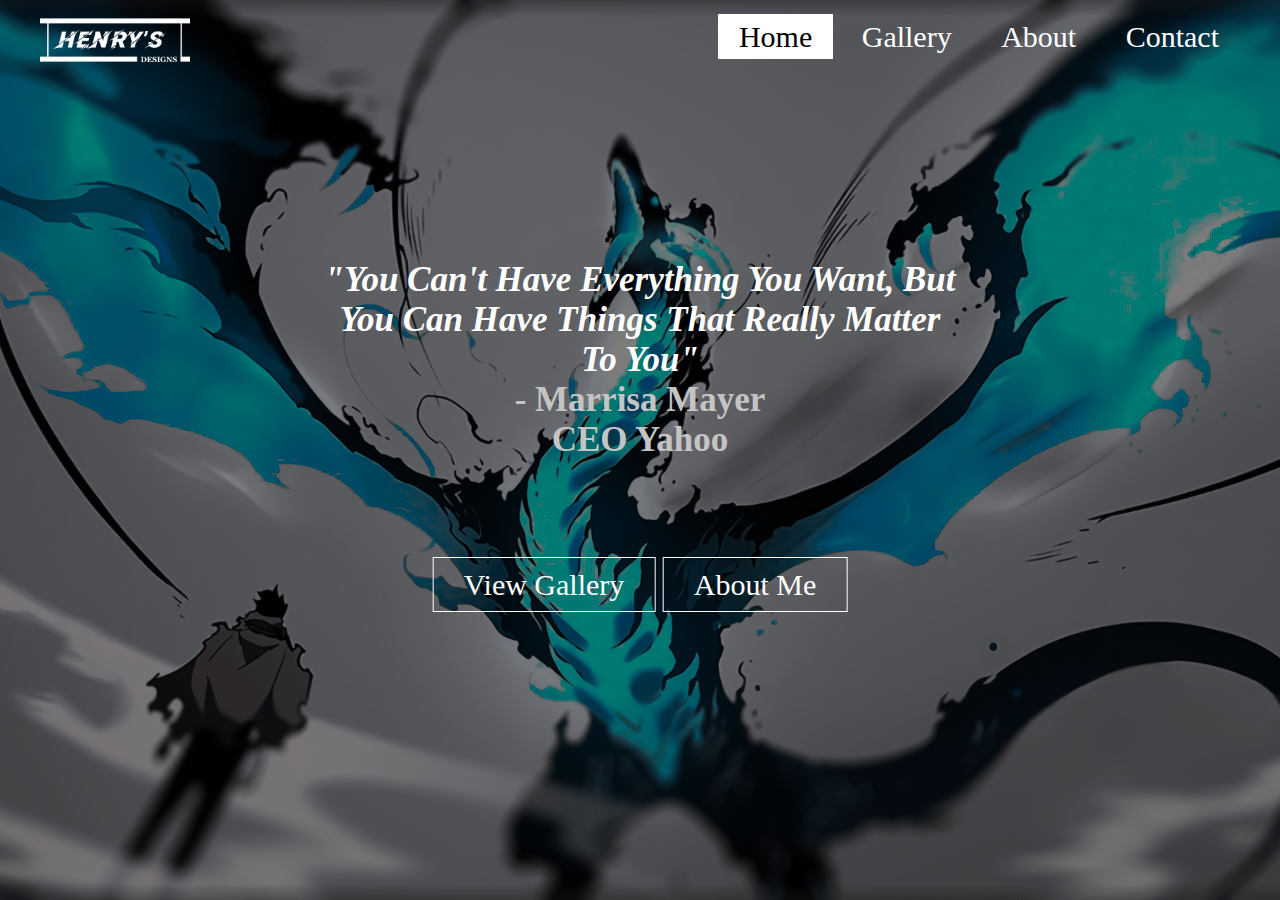
==== index.html @ 7f899213 "Update index.html" ====
<!DOCTYPE html>
<html>
<head>
	<title>Henry's Website</title>
	<link rel="stylesheet" type="text/css" href="css/style.css">
<body>
	<header>
		<div class="main">
			<div class="logo">
				<img src="logo copy.png">
			</div>
			<ul style="font-size:30px;">
				<li class="active"><a href="index.html">Home</a></li>
				<li><a href="gallery.html">Gallery</a></li>
				<li><a href="about.html">About</a></li>
				<li><a href="contact.html">Contact</a></li>
			</ul>
		</div>
		<div class="title" style="font-size:80px;" > 
			<h1><i>"You Can't Have Everything You Want, But You Can Have Things That Really Matter To You"</i>
				<br>
				<h1 style="color: #c5c4c4;">
					- Marrisa Mayer <br>
				CEO Yahoo
				</h1>
			</h1>
		</div>
		<div class="button" style="font-size:30px;">
			<a href="gallery.html" class="btn">View Gallery</a>
			<a href="about.html" class="btn">About Me</a>
		</div>
	</header>

</body>
</html>
---- css/style.css ----
*{
	margin: 0;
	padding: 0;
	font-family: Century Gothic;
	box-sizing: border-box;
}
body{
	position: relative;
	min-height: 100vh;
	background: #ddd;
}
header{
	background-image:linear-gradient(rgba(0,0,0,0.5),rgba(0,0,0,0.5)), url(../e.png);
	height: 100vh;
	background-size: cover;
	background-position: center;
}
ul{
	float: right;
	list-style-type: none;
	margin-top:20px;
}
ul li{
	display: inline-block;
}
ul li a{
	text-decoration:none;
	color:#fff;
	padding:5px 20px;
	border:1px solid transparent;
	transition:0.6s ease;
}
ul li a:hover{
	background-color:#fff;
	color:#000;
}
ul li.active a{
	background-color:#fff;
	color:#000;
}
.logo img{
	float: left;
	width: 150px;
	height:auto;
	margin-top:18px;
}
.main{
	max-width:1200px;
	margin:auto;
}
.title{
	position:absolute;
	top: 40%;
	left:50%;
	transform: translate(-50%,-50%);
}
.title.gallery{
	top: 12%;
	text-align: center;
}
.title h1{
	color:#fff;
	font-size:35px;
	text-align:center;
}
.button{
	position:absolute;
	top:65%;
	left:50%;
	transform: translate(-50%,-50%);
}
.btn{
	border:1px solid #fff;
	padding:10px 30px;
	color:#fff;
	text-decoration:none;
	transition:0.6s ease;
}
.btn:hover{
	background-color:#fff;
	color:#000;
}
.image-grid{
	display: flex;
	gap: 15px;
	justify-content: center;
	flex-wrap: wrap;
	position: relative;
	padding: 10px;
	overflow: hidden;
	object-fit: contain;
}
.image-grid img{
	width: 250px;
	height: 300px;
	border: 2px solid #fff;
	border-radius: 13px;
	box-shadow: 4px 7px 7px 0px #00000042;
	cursor: pointer;
	margin: 10px;
	transition: 400ms;
}
.image-grid img:hover{
	filter: grayscale(.5);
	transform: scale(1.03);
}
.image-grid .box{
	display: grid;
}
.image-grid img.h{
	width: 500px;
	height: 300px;
}
.popup-image{
	position: fixed;
	top: 0;
	left: 0;
	background: rgba(0,0,0,0.9);
	height: 100%;
	width: 100%;
	z-index: 100;
	display: none;
	
}
.popup-image span {
	position: absolute;
	top: 0; right: 10px;
	font-size: 40px;
	font-weight: bolder;
	color: #fff;
	cursor: pointer;
	z-index: 100;
	object-fit: contain;
}
.popup-image img {
	position: absolute;
	top: 50%; left: 50%;
	transform: translate(-50%, -50%);
	border: 5px solid #fff;
	border-radius: 5px;
	width: auto;
	height: 100vh;
}
.span{
	position: fixed;
	
	left: calc(52% - 12px);
	animation: move 1.5s infinite;
}
.span::after{
	content: '';
	position: absolute;
	top: 12px;
	left: -10px;
	width: 15px;
	height: 16px;
	border-bottom: 2px solid #c5c4c4;
	border-right: 2px solid #c5c4c4;
	transform: rotateZ(45deg);
}
@keyframes move{
	0%{margin-top: 0;}
	50%{margin-top: 20px;}
	100%{margin-top: 0;}
}


@media (max-width:800px){
	
	ul li {
		display: inline-block;
		margin: 10px;
	}
	.title {
    position: absolute;
    /* top: 50%; */
    left: 50%;
    transform: translate(-50%,-50%);
    padding: 1px;
    margin-top: 50px;
	}
	.popup-image img{
		width: 85%;
		height: 95%;
	}
	.title.gallery{
		top: 5%;
	}
	.title h1{
		color:#fff;
		font-size:18px;
		text-align:center;
	}
	.button a{
		font-size: 18px;
	}
}

@media (max-width:800px){
	.title.gallery{
		top: 5%;
	}
}

@media (min-width:1200px){
	.title.gallery{
		top: 10%;
	}
}
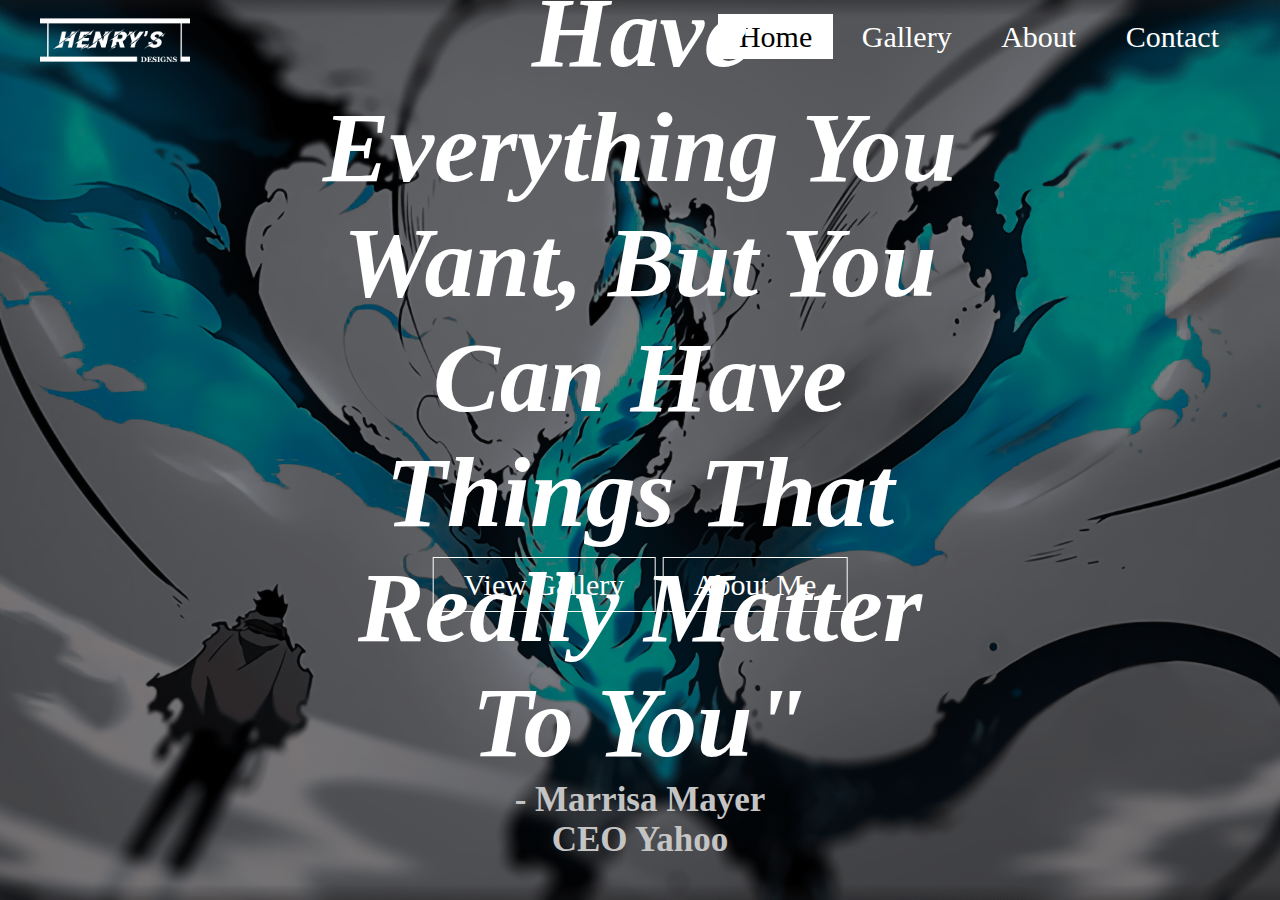
==== commit fb4ca203: "Update index.html" ====
--- a/index.html
+++ b/index.html
@@ -16,8 +16,8 @@
 				<li><a href="contact.html">Contact</a></li>
 			</ul>
 		</div>
-		<div class="title" style="font-size:80px;" > 
-			<h1><i>"You Can't Have Everything You Want, But You Can Have Things That Really Matter To You"</i>
+		<div class="title"> 
+			<h1 style="font-size:100px;"><i>"You Can't Have Everything You Want, But You Can Have Things That Really Matter To You"</i>
 				<br>
 				<h1 style="color: #c5c4c4;">
 					- Marrisa Mayer <br>
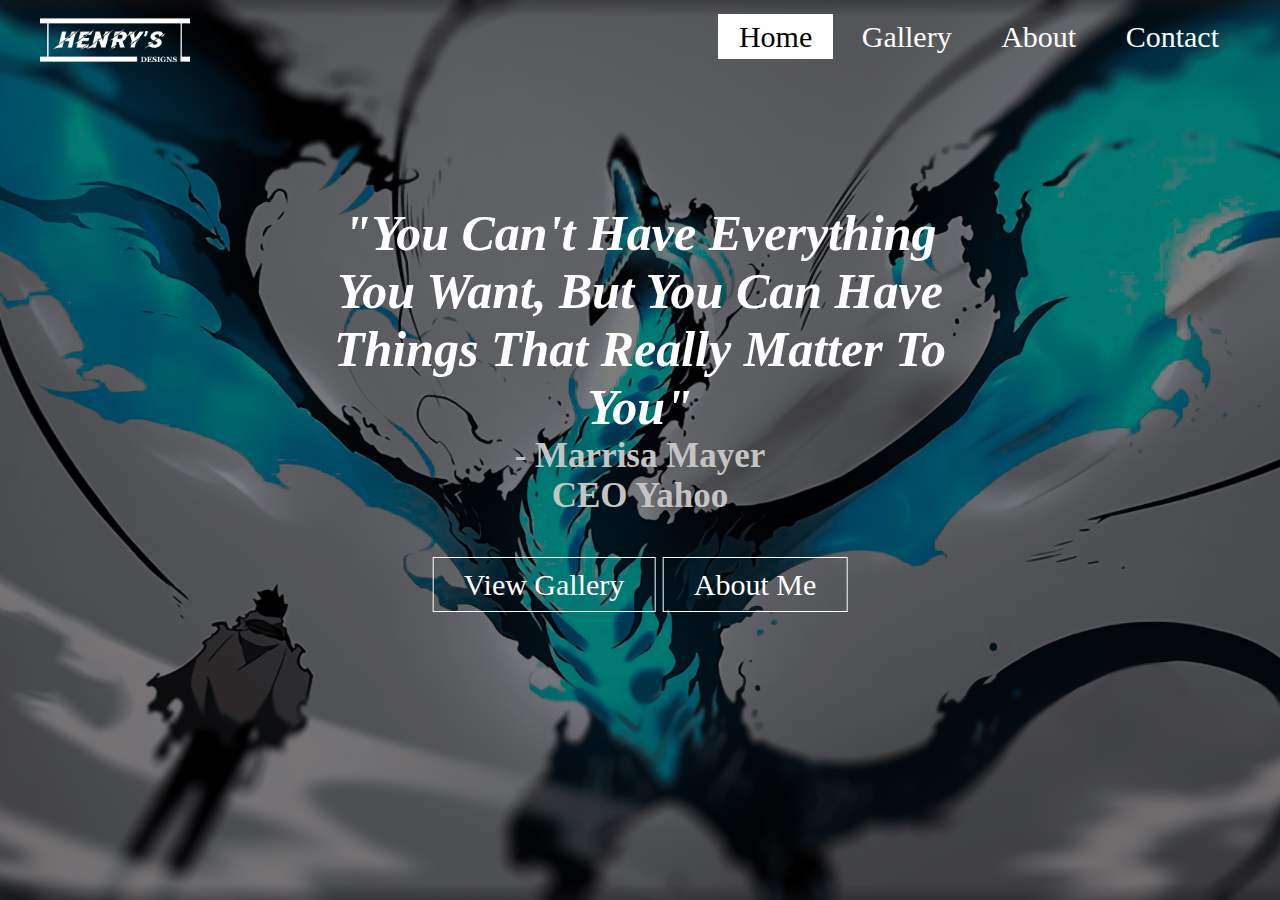
==== commit bfd21cd0: "Update index.html" ====
--- a/index.html
+++ b/index.html
@@ -17,7 +17,7 @@
 			</ul>
 		</div>
 		<div class="title"> 
-			<h1 style="font-size:100px;"><i>"You Can't Have Everything You Want, But You Can Have Things That Really Matter To You"</i>
+			<h1 style="font-size:50px;"><i>"You Can't Have Everything You Want, But You Can Have Things That Really Matter To You"</i>
 				<br>
 				<h1 style="color: #c5c4c4;">
 					- Marrisa Mayer <br>
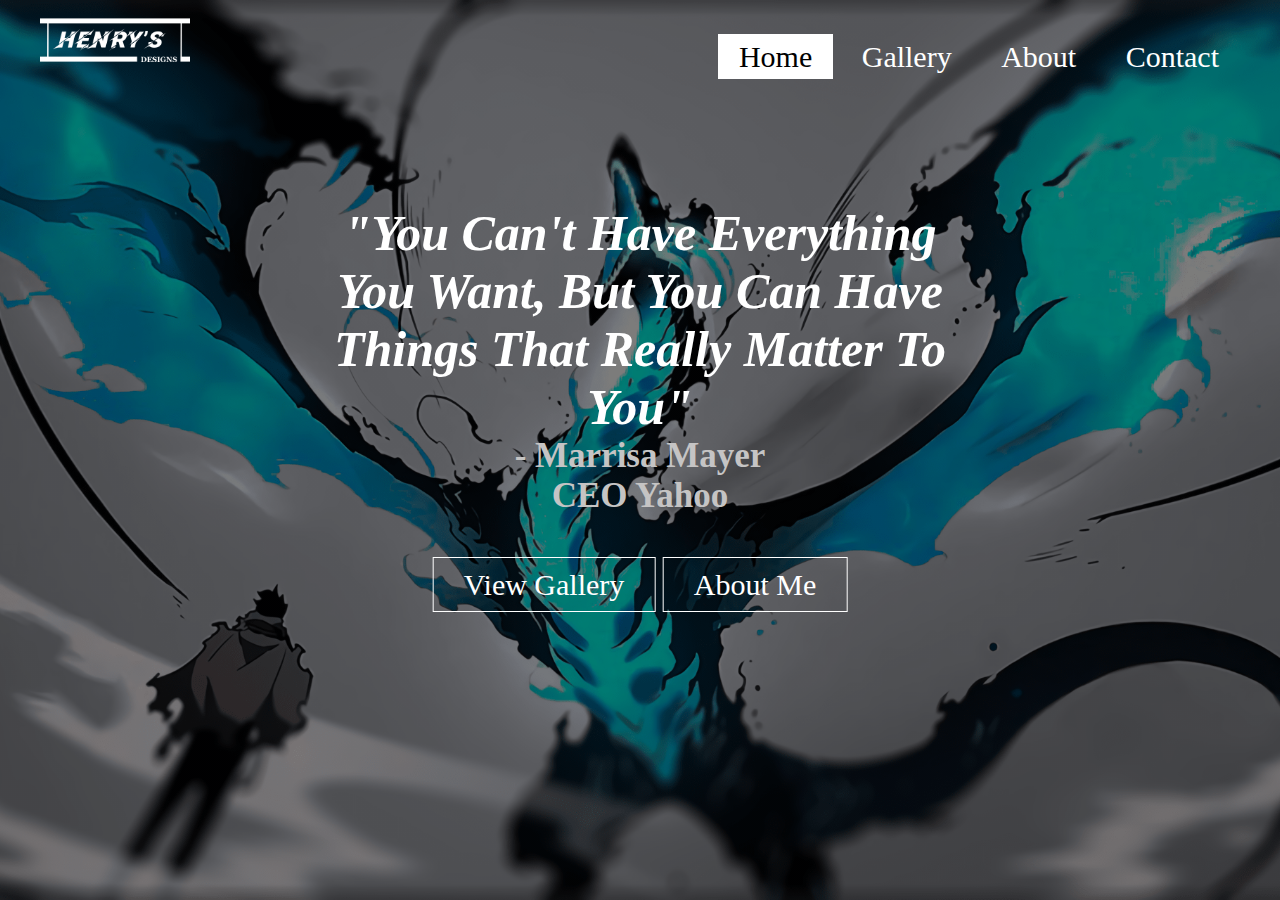
==== commit e32a4f1c: "Update index.html" ====
--- a/index.html
+++ b/index.html
@@ -16,6 +16,7 @@
 				<li><a href="contact.html">Contact</a></li>
 			</ul>
 		</div>
+	</header>
 		<div class="title"> 
 			<h1 style="font-size:50px;"><i>"You Can't Have Everything You Want, But You Can Have Things That Really Matter To You"</i>
 				<br>
@@ -29,7 +30,7 @@
 			<a href="gallery.html" class="btn">View Gallery</a>
 			<a href="about.html" class="btn">About Me</a>
 		</div>
-	</header>
+	
 
 </body>
 </html>
--- a/css/style.css
+++ b/css/style.css
@@ -18,7 +18,7 @@
 ul{
 	float: right;
 	list-style-type: none;
-	margin-top:20px;
+	margin-top:40px;
 }
 ul li{
 	display: inline-block;
@@ -88,7 +88,7 @@
 	position: relative;
 	padding: 10px;
 	overflow: hidden;
-	object-fit: contain;
+	object-fit: cover;
 }
 .image-grid img{
 	width: 250px;
@@ -130,7 +130,7 @@
 	color: #fff;
 	cursor: pointer;
 	z-index: 100;
-	object-fit: contain;
+	object-fit: cover;
 }
 .popup-image img {
 	position: absolute;
@@ -138,8 +138,8 @@
 	transform: translate(-50%, -50%);
 	border: 5px solid #fff;
 	border-radius: 5px;
-	width: auto;
-	height: 100vh;
+	width: 70vw;
+	height: 80vh;
 }
 .span{
 	position: fixed;
@@ -188,11 +188,11 @@
 	}
 	.title h1{
 		color:#fff;
-		font-size:18px;
+		font-size:30px;
 		text-align:center;
 	}
 	.button a{
-		font-size: 18px;
+		font-size: 30px;
 	}
 }
 
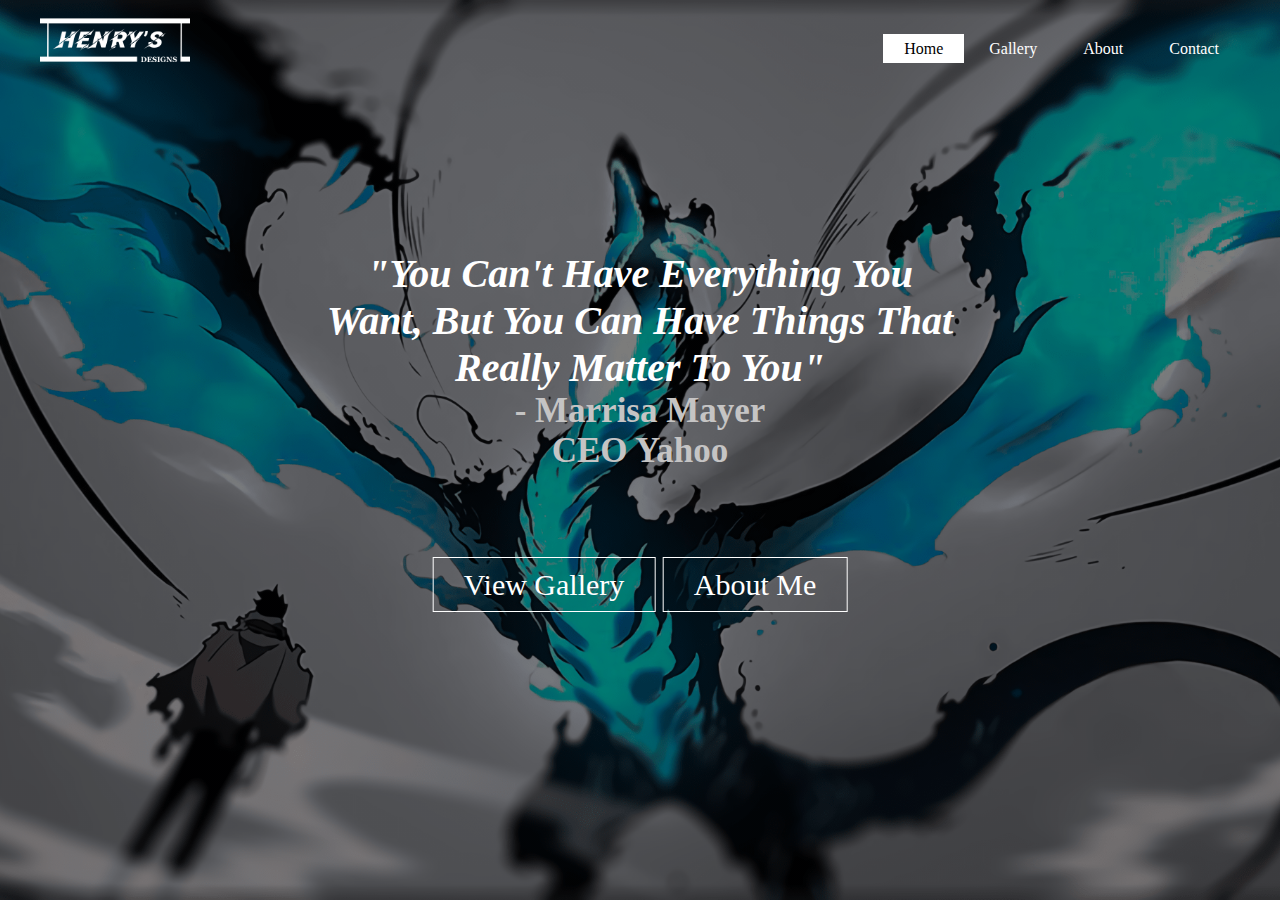
==== commit c1cdf31a: "Update index.html" ====
--- a/index.html
+++ b/index.html
@@ -9,7 +9,7 @@
 			<div class="logo">
 				<img src="logo copy.png">
 			</div>
-			<ul style="font-size:30px;">
+			<ul >
 				<li class="active"><a href="index.html">Home</a></li>
 				<li><a href="gallery.html">Gallery</a></li>
 				<li><a href="about.html">About</a></li>
@@ -18,7 +18,7 @@
 		</div>
 	</header>
 		<div class="title"> 
-			<h1 style="font-size:50px;"><i>"You Can't Have Everything You Want, But You Can Have Things That Really Matter To You"</i>
+			<h1 style="font-size:40px;"><i>"You Can't Have Everything You Want, But You Can Have Things That Really Matter To You"</i>
 				<br>
 				<h1 style="color: #c5c4c4;">
 					- Marrisa Mayer <br>
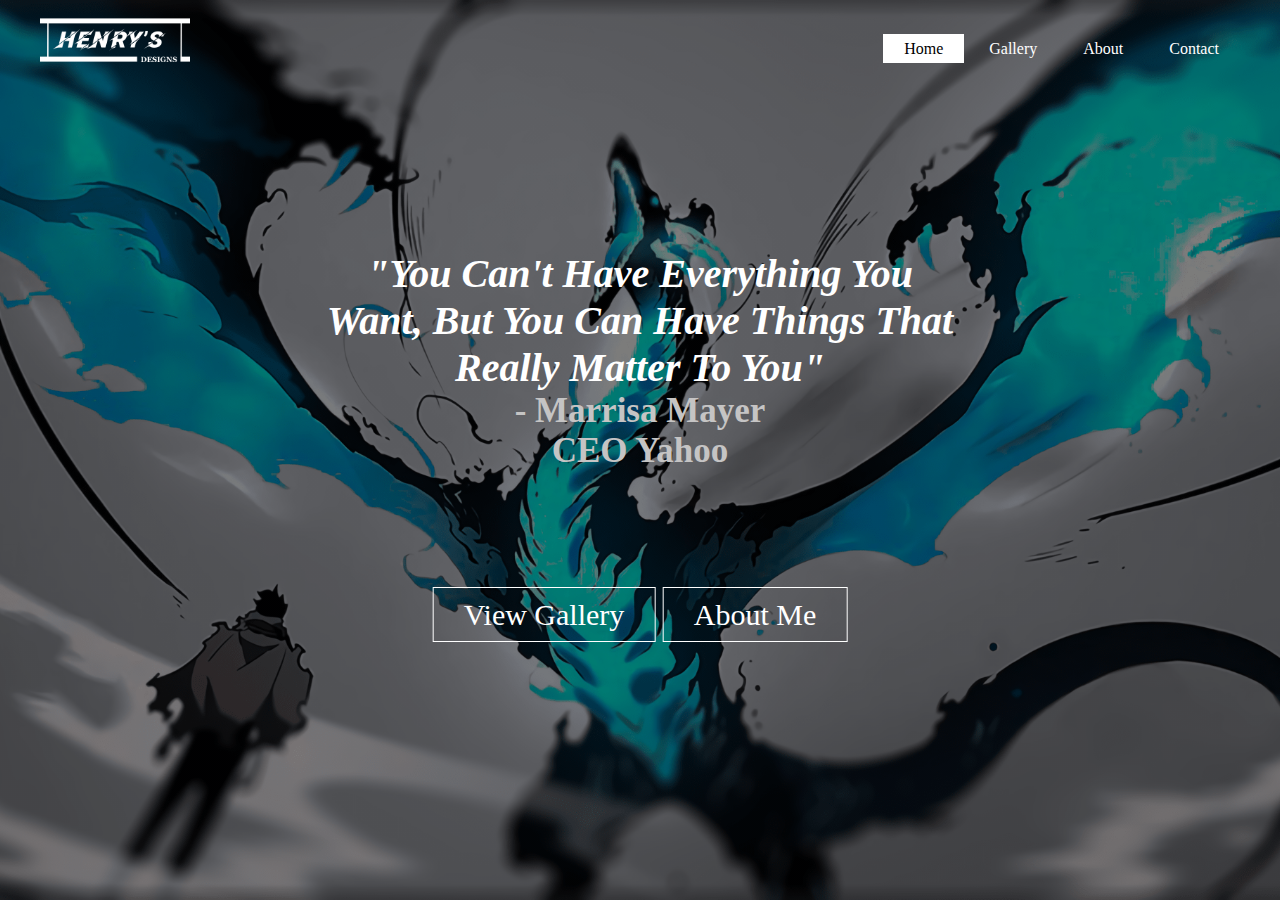
==== commit 313b922c: "Update index.html" ====
--- a/index.html
+++ b/index.html
@@ -26,7 +26,7 @@
 				</h1>
 			</h1>
 		</div>
-		<div class="button" style="font-size:30px;">
+		<div class="button" style="font-size:30px; margin-top:30px;">
 			<a href="gallery.html" class="btn">View Gallery</a>
 			<a href="about.html" class="btn">About Me</a>
 		</div>
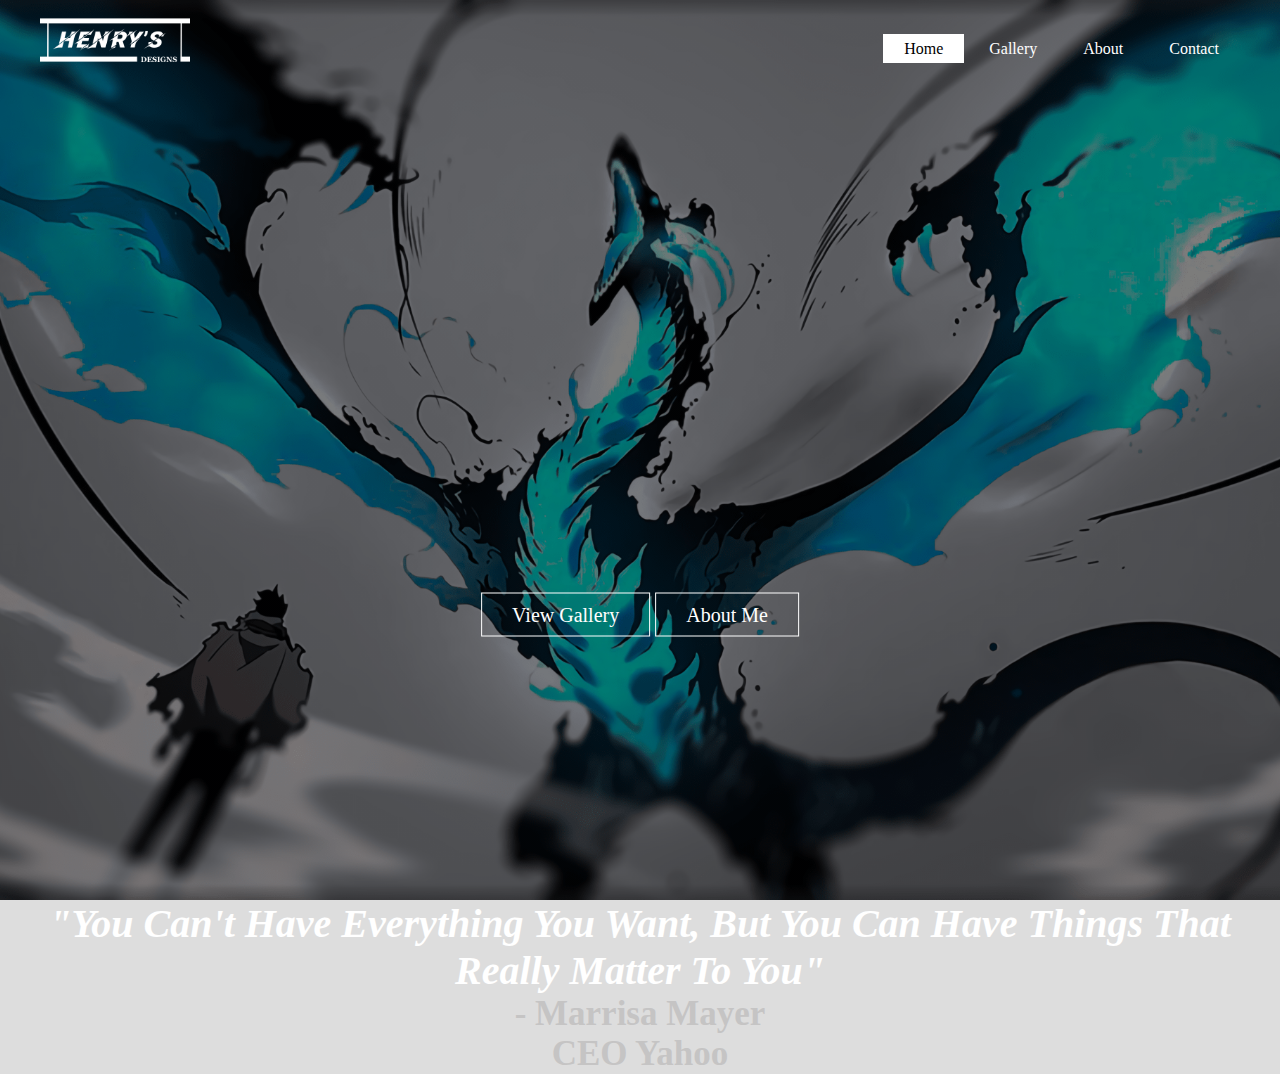
==== commit d49cf3e7: "Update index.html" ====
--- a/index.html
+++ b/index.html
@@ -26,7 +26,7 @@
 				</h1>
 			</h1>
 		</div>
-		<div class="button" style="font-size:30px; margin-top:30px;">
+		<div class="button" style="font-size:20px; margin-top:30px;">
 			<a href="gallery.html" class="btn">View Gallery</a>
 			<a href="about.html" class="btn">About Me</a>
 		</div>
--- a/css/style.css
+++ b/css/style.css
@@ -50,9 +50,7 @@
 }
 .title{
 	position:absolute;
-	top: 40%;
-	left:50%;
-	transform: translate(-50%,-50%);
+	margin:auto;
 }
 .title.gallery{
 	top: 12%;
